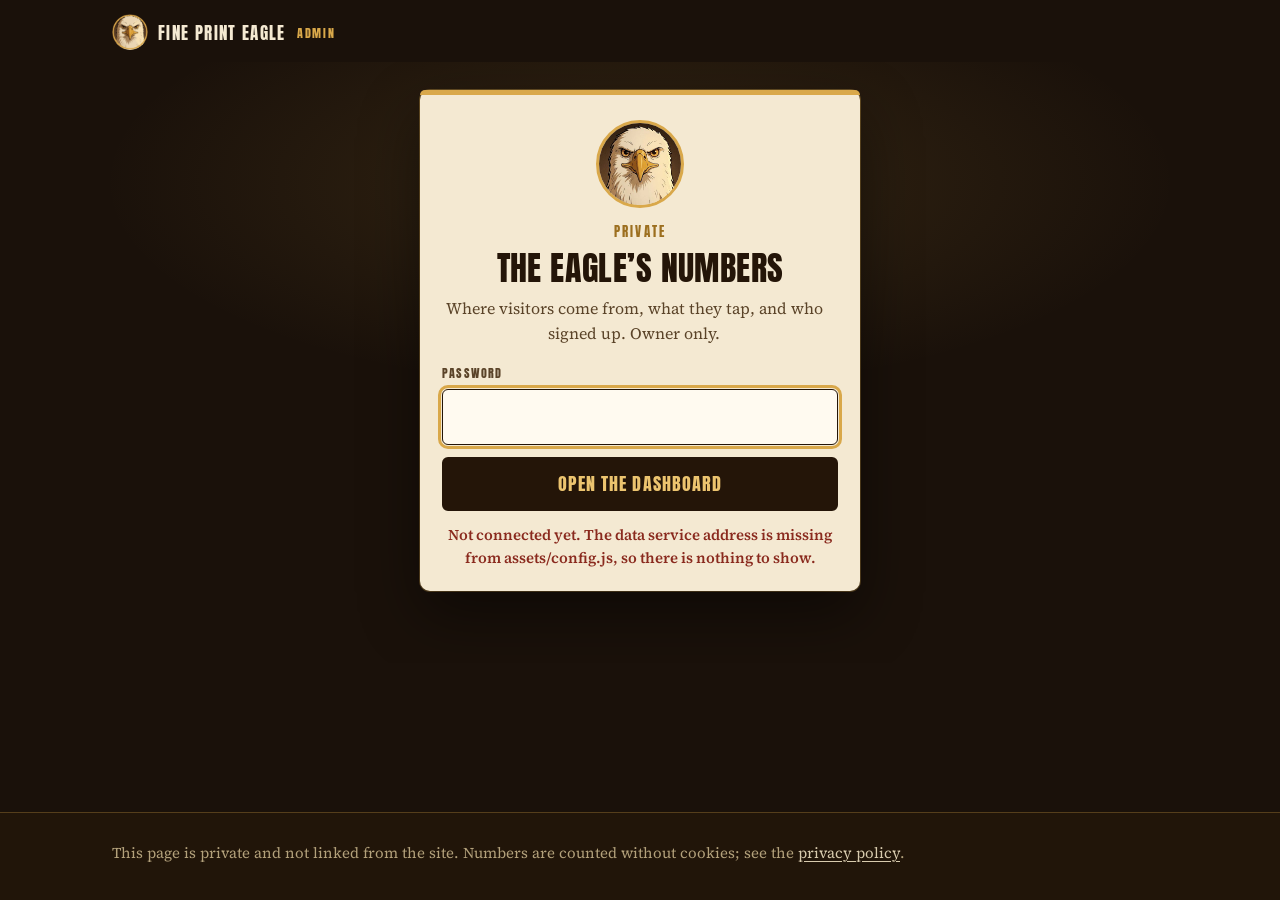
==== admin/index.html @ 568436f4 "Add first-party tracking, platform short links and the private admin dashboard - assets/track.js: co" ====
<!doctype html>
<html lang="en">
<head>
<meta charset="utf-8">
<meta name="viewport" content="width=device-width, initial-scale=1">
<title>Admin — Fine Print Eagle</title>
<meta name="robots" content="noindex, nofollow, noarchive">
<meta name="referrer" content="no-referrer">
<meta name="theme-color" content="#1a110a">
<link rel="icon" type="image/png" sizes="32x32" href="/assets/favicon-32.png">
<link rel="icon" type="image/png" sizes="192x192" href="/assets/favicon-192.png">
<link rel="apple-touch-icon" href="/assets/apple-touch-icon.png">
<link rel="preconnect" href="https://fonts.googleapis.com">
<link rel="preconnect" href="https://fonts.gstatic.com" crossorigin>
<link href="https://fonts.googleapis.com/css2?family=Anton&family=Source+Serif+4:ital,opsz,wght@0,8..60,400;0,8..60,600;1,8..60,400&display=swap" rel="stylesheet">
<link rel="stylesheet" href="/assets/site.css">
<link rel="stylesheet" href="/assets/admin.css">
</head>
<body class="admin">
<a class="skip" href="#main">Skip to the numbers</a>

<header class="top">
  <div class="wrap">
    <a class="wordmark" href="/" aria-label="Fine Print Eagle home">
      <img src="/assets/favicon-192.png" width="36" height="36" alt="">
      <span>Fine Print Eagle <em class="admin-tag">Admin</em></span>
    </a>
    <nav class="topnav" aria-label="Admin">
      <button id="logout" class="linklike" type="button" hidden>Log out</button>
    </nav>
  </div>
</header>

<main id="main">

  <!-- Password screen -->
  <section id="login" class="login" aria-labelledby="login-title">
    <div class="wrap">
      <form id="login-form" class="card login-card" novalidate>
        <img src="/assets/eagle-head-320.jpg" width="88" height="88" alt="" class="login-eagle">
        <p class="eyebrow">Private</p>
        <h1 id="login-title">The Eagle&rsquo;s numbers</h1>
        <p class="what">Where visitors come from, what they tap, and who signed up. Owner only.</p>
        <label class="field" for="password">
          <span>Password</span>
          <input id="password" type="password" name="password" autocomplete="current-password" required autofocus>
        </label>
        <button id="login-btn" class="btn btn-ink" type="submit">Open the dashboard</button>
        <p id="login-msg" class="form-msg" role="alert" aria-live="polite"></p>
      </form>
    </div>
  </section>

  <!-- Dashboard -->
  <section id="dash" class="dash" hidden aria-labelledby="dash-title">
    <div class="wrap">
      <div class="dash-head">
        <div>
          <p class="eyebrow">Fine Print Eagle</p>
          <h1 id="dash-title">The numbers</h1>
          <p id="updated" class="meta">&nbsp;</p>
        </div>
        <div class="range" role="group" aria-label="Time range">
          <button type="button" data-range="today">Today</button>
          <button type="button" data-range="7d" aria-pressed="true">7 days</button>
          <button type="button" data-range="30d">30 days</button>
          <button type="button" data-range="all">All</button>
        </div>
      </div>

      <div id="notice" class="notice" hidden role="status" aria-live="polite"></div>

      <div id="summary-area" aria-live="polite" aria-busy="true">
        <div id="tiles" class="tiles">
          <div class="tile"><span class="tile-label">Visitors</span><span class="tile-num" data-k="visitors">&nbsp;</span><span class="tile-sub">People who opened the site</span></div>
          <div class="tile"><span class="tile-label">Page views</span><span class="tile-num" data-k="pageviews">&nbsp;</span><span class="tile-sub">Pages opened in total</span></div>
          <div class="tile"><span class="tile-label">Signups</span><span class="tile-num" data-k="signups">&nbsp;</span><span class="tile-sub">Asked for the checklist</span></div>
          <div class="tile"><span class="tile-label">Signup rate</span><span class="tile-num" data-k="rate">&nbsp;</span><span class="tile-sub">Signups per 100 visitors</span></div>
        </div>

        <div id="empty" class="empty" hidden>
          <img src="/assets/eagle-head-320.jpg" width="96" height="96" alt="">
          <h2>No visits yet</h2>
          <p>Nothing has been counted in this range. Share a short link, such as <strong>fineprinteagle.com/ig</strong>, and the numbers appear here within a minute.</p>
        </div>

        <div id="charts">
          <section class="panel" aria-labelledby="trend-title">
            <div class="panel-head"><h2 id="trend-title">Visits over time</h2><p class="hint" id="trend-hint"></p></div>
            <div id="trend" class="chart" role="img" aria-label="Visitors per day"></div>
          </section>

          <div class="grid-2">
            <section class="panel" aria-labelledby="sources-title">
              <div class="panel-head"><h2 id="sources-title">Where people come from</h2><p class="hint">By the link they tapped or the site they came from.</p></div>
              <div id="sources"></div>
            </section>
            <section class="panel" aria-labelledby="clicks-title">
              <div class="panel-head"><h2 id="clicks-title">What they click</h2><p class="hint">Buttons and links tapped on the site.</p></div>
              <div id="clicks"></div>
            </section>
            <section class="panel" aria-labelledby="devices-title">
              <div class="panel-head"><h2 id="devices-title">Phones or computers</h2></div>
              <div id="devices"></div>
            </section>
            <section class="panel" aria-labelledby="countries-title">
              <div class="panel-head"><h2 id="countries-title">Top countries</h2></div>
              <div id="countries"></div>
            </section>
            <section class="panel" aria-labelledby="pages-title">
              <div class="panel-head"><h2 id="pages-title">Pages people open</h2></div>
              <div id="pages"></div>
            </section>
          </div>
        </div>
      </div>

      <section class="panel" aria-labelledby="signups-title" id="signups-panel">
        <div class="panel-head panel-head-actions">
          <div>
            <h2 id="signups-title">Who signed up</h2>
            <p class="hint" id="signups-hint">Everyone who asked for the checklist, newest first. &ldquo;Confirmed&rdquo; means they clicked the link in Kit&rsquo;s email.</p>
          </div>
          <div class="actions-row">
            <button id="copy-emails" class="btn btn-ghost small" type="button">Copy all emails</button>
            <button id="download-csv" class="btn btn-ghost small" type="button">Download CSV</button>
          </div>
        </div>
        <p id="kit-note" class="kit-note" hidden></p>
        <div id="signups" class="table-wrap"></div>
      </section>

      <div class="grid-2">
        <section class="panel" aria-labelledby="yt-title">
          <div class="panel-head"><h2 id="yt-title">YouTube</h2><p class="hint" id="yt-hint">Views per video, from YouTube&rsquo;s public feed.</p></div>
          <div id="youtube"></div>
        </section>
        <section class="panel" aria-labelledby="platforms-title">
          <div class="panel-head"><h2 id="platforms-title">Other platforms</h2><p class="hint">Followers and reel views live in each app&rsquo;s own stats. These open them.</p></div>
          <ul class="platform-links">
            <li><a href="https://studio.youtube.com/channel/UCFMhokGvGqSnQUtdXCFwqlg/analytics" rel="noopener" target="_blank">YouTube Studio analytics</a><span>Subscribers, views, watch time</span></li>
            <li><a href="https://www.instagram.com/accounts/insights/" rel="noopener" target="_blank">Instagram insights</a><span>Open on the phone with the account logged in</span></li>
            <li><a href="https://business.facebook.com/latest/insights/overview" rel="noopener" target="_blank">Meta Business Suite insights</a><span>Facebook Page and Instagram together</span></li>
            <li><a href="https://www.tiktok.com/tiktokstudio/analytics" rel="noopener" target="_blank">TikTok Studio analytics</a><span>Followers and video views</span></li>
            <li><a href="https://app.kit.com/subscribers" rel="noopener" target="_blank">Kit subscribers</a><span>The full email list</span></li>
          </ul>
        </section>
      </div>
    </div>
  </section>
</main>

<footer>
  <div class="wrap">
    <p class="legal">This page is private and not linked from the site. Numbers are counted without cookies; see the <a href="/privacy/">privacy policy</a>.</p>
  </div>
</footer>

<div id="tooltip" class="tooltip" hidden></div>
<script src="/assets/config.js"></script>
<script src="/assets/admin.js" defer></script>
</body>
</html>
---- assets/site.css ----
/* Fine Print Eagle — site styles
   Palette from the brand art: dark brown suit, cream feathers, gold eyes. */
:root{
  --bg:#1a110a;
  --bg-2:#211509;
  --bg-3:#2b1b0e;
  --line:rgba(217,168,74,.28);
  --cream:#f4e9d2;
  --cream-2:#d8cbae;
  --muted:#b3a17b;
  --gold:#d9a84a;
  --gold-2:#ecc46f;
  --ink:#241508;
  --ink-2:#5a4328;
  --paper:#f4e9d2;
  --paper-2:#eadcbd;
  --head:"Anton", Impact, "Haettenschweiler", "Arial Narrow Bold", "Avenir Next Condensed", sans-serif;
  --body:"Source Serif 4", Charter, "Iowan Old Style", Georgia, "Times New Roman", serif;
  --max:1120px;
  --gutter:20px;
  --radius:10px;
}
*,*::before,*::after{ box-sizing:border-box; }
html{ -webkit-text-size-adjust:100%; }
@media (prefers-reduced-motion:no-preference){ html{ scroll-behavior:smooth; } }
body{
  margin:0; background:var(--bg); color:var(--cream);
  font-family:var(--body); font-size:17px; line-height:1.55;
  -webkit-font-smoothing:antialiased; overflow-x:hidden;
}
img{ max-width:100%; height:auto; display:block; }
a{ color:var(--gold-2); text-decoration-thickness:1px; text-underline-offset:3px; }
a:hover{ color:var(--cream); }
:focus-visible{ outline:3px solid var(--gold); outline-offset:3px; border-radius:3px; }
::selection{ background:var(--gold); color:var(--ink); }

h1,h2,h3,.display{
  font-family:var(--head); font-weight:400; text-transform:uppercase;
  letter-spacing:.012em; line-height:.98; margin:0; color:var(--cream);
}
p{ margin:0 0 1em; }
.wrap{ width:100%; max-width:var(--max); margin:0 auto; padding-left:var(--gutter); padding-right:var(--gutter); }
.eyebrow{
  font-family:var(--head); text-transform:uppercase; letter-spacing:.16em;
  font-size:13px; color:var(--gold); margin:0 0 10px;
}
.lede{ font-size:19px; line-height:1.5; color:var(--cream-2); max-width:34em; }
.mark{ color:var(--gold); }

.skip{ position:absolute; left:-999px; top:8px; background:var(--gold); color:var(--ink); padding:8px 12px; z-index:50; font-weight:600; }
.skip:focus{ left:8px; }

/* Header */
.top{ position:relative; z-index:2; }
.top .wrap{ display:flex; align-items:center; justify-content:space-between; gap:16px; padding-top:16px; padding-bottom:12px; }
.wordmark{ display:flex; align-items:center; gap:10px; text-decoration:none; color:var(--cream); }
.wordmark img{ width:36px; height:36px; border-radius:50%; }
.wordmark span{ font-family:var(--head); text-transform:uppercase; letter-spacing:.08em; font-size:17px; line-height:1; padding-top:2px; white-space:nowrap; }
.topnav{ display:flex; gap:6px 18px; align-items:center; }
.topnav a{ color:var(--cream-2); text-decoration:none; font-size:15px; white-space:nowrap; }
.topnav a:hover{ color:var(--gold-2); }
.topnav .cta{ color:var(--gold); font-family:var(--head); text-transform:uppercase; letter-spacing:.08em; font-size:14px; }
@media (max-width:599px){ .topnav a:not(.cta){ display:none; } }

/* Buttons */
.btn{
  display:inline-flex; align-items:center; justify-content:center; gap:10px;
  font-family:var(--head); text-transform:uppercase; letter-spacing:.06em; font-size:17px;
  padding:14px 22px; border-radius:6px; text-decoration:none; cursor:pointer; line-height:1;
  border:2px solid transparent; transition:background-color .15s, color .15s, border-color .15s, transform .15s;
}
.btn-gold{ background:var(--gold); color:var(--ink); border-color:var(--gold); }
.btn-gold:hover{ background:var(--gold-2); border-color:var(--gold-2); color:var(--ink); }
.btn-ghost{ background:transparent; color:var(--cream); border-color:var(--line); }
.btn-ghost:hover{ border-color:var(--gold); color:var(--gold-2); }
.btn-ink{ background:var(--ink); color:var(--gold-2); border-color:var(--ink); width:100%; font-size:18px; padding:16px 22px; }
.btn-ink:hover{ background:#3a2612; border-color:#3a2612; color:var(--gold-2); }
.btn svg{ width:18px; height:18px; fill:currentColor; flex:none; }
@media (prefers-reduced-motion:no-preference){ .btn:active{ transform:translateY(1px); } }

/* Hero */
.hero{ position:relative; overflow:hidden; padding:8px 0 56px; }
.hero::before{
  content:""; position:absolute; inset:0; pointer-events:none;
  background:radial-gradient(ellipse 70% 55% at 50% 22%, rgba(217,168,74,.14), transparent 70%);
}
.hero .wrap{ position:relative; display:grid; gap:24px; }
.hero-art{ display:flex; justify-content:center; margin:-6px auto 0; width:min(320px,80vw); }
.hero-art img{ width:100%; aspect-ratio:1/1; }
.hero h1{ font-size:clamp(40px,10.5vw,80px); max-width:11em; }
.hero h1 em{ font-style:normal; color:var(--gold); }
.hero .lede{ margin-top:18px; }
.hero-copy{ text-align:center; }
.hero-copy .lede{ margin-left:auto; margin-right:auto; }
.hero-copy .eyebrow{ margin-bottom:14px; }

/* Signup card */
.card{
  background:var(--paper); color:var(--ink); border-radius:var(--radius);
  padding:26px 22px 22px; box-shadow:0 24px 60px rgba(0,0,0,.45), 0 0 0 1px rgba(217,168,74,.35);
  position:relative; width:100%; max-width:520px; margin:0 auto;
}
.card::before{ content:""; position:absolute; left:0; right:0; top:0; height:5px; background:var(--gold); border-radius:var(--radius) var(--radius) 0 0; }
.card .eyebrow{ color:#9c6f1f; }
.card h2{ color:var(--ink); font-size:34px; line-height:.95; }
.card h2 small{ display:block; font-size:20px; color:#8a5f14; margin-top:6px; letter-spacing:.03em; }
.card p.what{ color:var(--ink-2); margin:12px 0 18px; font-size:16px; }
.field{ display:block; margin:0 0 12px; }
.field span{ display:block; font-family:var(--head); text-transform:uppercase; letter-spacing:.1em; font-size:12px; color:var(--ink-2); margin-bottom:6px; }
.field input{
  width:100%; font:inherit; font-size:17px; padding:14px 14px; border-radius:6px;
  border:1.5px solid #b89b6a; background:#fffaf0; color:var(--ink);
}
.field input::placeholder{ color:#9b875f; }
.field input:focus-visible{ outline:3px solid var(--gold); outline-offset:1px; border-color:var(--ink); }
.fine{ font-size:13px; line-height:1.45; color:var(--ink-2); margin:14px 0 0; font-style:italic; }
.fine a{ color:var(--ink); }
.fine a:hover{ color:#8a5f14; }

/* Sections */
.band{ padding:64px 0; border-top:1px solid var(--line); }
.band-2{ background:var(--bg-2); }
.band-head{ margin-bottom:28px; }
.band h2{ font-size:clamp(32px,6vw,52px); }
.band h2 + .lede{ margin-top:12px; }

/* Traps */
.traps{ list-style:none; margin:0; padding:0; display:grid; gap:14px; counter-reset:trap; }
.trap{
  background:var(--bg-3); border:1px solid rgba(217,168,74,.18); border-radius:var(--radius);
  padding:20px 20px 18px; display:grid; grid-template-columns:auto 1fr; gap:4px 16px; align-items:start;
}
.trap .n{ font-family:var(--head); font-size:40px; line-height:.8; color:var(--gold); grid-row:1 / span 2; padding-top:2px; min-width:1.2em; }
.trap h3{ font-size:22px; line-height:1; padding-top:4px; }
.trap p{ margin:6px 0 0; color:var(--cream-2); font-size:16px; line-height:1.5; }
.trap-cta{ background:var(--gold); border-color:var(--gold); color:var(--ink); display:flex; flex-direction:column; justify-content:center; gap:10px; }
.trap-cta h3{ color:var(--ink); font-size:24px; }
.trap-cta p{ color:#4a3410; margin:0; }
.trap-cta a{ color:var(--ink); font-family:var(--head); text-transform:uppercase; letter-spacing:.06em; text-decoration:none; font-size:17px; border-bottom:2px solid var(--ink); padding-bottom:2px; align-self:flex-start; }
.trap-cta a:hover{ color:#3a2612; border-color:transparent; }

/* Video */
.video-grid{ display:grid; gap:32px; align-items:center; }
.phone{
  width:min(300px,78vw); margin:0 auto; aspect-ratio:9/16; background:#000;
  border-radius:22px; overflow:hidden; border:2px solid var(--line);
  box-shadow:0 30px 70px rgba(0,0,0,.55), 0 0 0 1px rgba(0,0,0,.6);
}
.phone iframe{ width:100%; height:100%; border:0; display:block; }
.video-copy .lede{ margin-top:14px; }
.actions{ display:flex; flex-wrap:wrap; gap:12px; margin-top:22px; }

/* Follow */
.follow{ display:flex; flex-wrap:wrap; gap:10px; margin-top:18px; }
.follow a{
  display:inline-flex; align-items:center; gap:9px; text-decoration:none; color:var(--cream);
  border:1px solid var(--line); border-radius:999px; padding:10px 16px 10px 12px; font-size:15px;
}
.follow a:hover{ border-color:var(--gold); color:var(--gold-2); }
.follow svg{ width:20px; height:20px; fill:currentColor; }

/* About */
.about{ display:grid; gap:22px; }
.about img{ width:120px; height:120px; border-radius:50%; border:3px solid var(--gold); }
.about p{ color:var(--cream-2); }
.about .contact{ font-family:var(--head); text-transform:uppercase; letter-spacing:.06em; font-size:16px; }

/* Footer */
footer{ border-top:1px solid var(--line); padding:40px 0 48px; background:var(--bg-2); }
footer .mantra{ font-size:clamp(28px,6vw,40px); color:var(--gold); }
footer .legal{ color:var(--muted); font-size:15px; margin:14px 0 18px; }
footer nav{ display:flex; flex-wrap:wrap; gap:8px 22px; font-size:15px; }
footer nav a{ color:var(--cream-2); text-decoration:none; }
footer nav a:hover{ color:var(--gold-2); text-decoration:underline; }
footer .copy{ color:var(--muted); font-size:14px; margin:18px 0 0; }

/* Text pages (privacy, 404) */
.page{ padding:40px 0 64px; }
.page .wrap{ max-width:760px; }
.page h1{ font-size:clamp(38px,8vw,64px); margin-bottom:8px; }
.page .meta{ color:var(--muted); font-size:15px; margin-bottom:28px; }
.page h2{ font-size:26px; margin:34px 0 10px; color:var(--gold-2); }
.page p, .page li{ color:var(--cream-2); }
.page ul{ padding-left:1.2em; }
.page li{ margin-bottom:6px; }
.notfound{ text-align:center; padding:48px 0 80px; }
.notfound img{ width:160px; height:160px; border-radius:50%; border:3px solid var(--gold); margin:0 auto 24px; }
.notfound .code{ font-family:var(--head); font-size:clamp(90px,24vw,160px); line-height:.85; color:var(--gold); }
.notfound h1{ font-size:clamp(28px,6vw,44px); margin:10px 0 14px; }
.notfound p{ color:var(--cream-2); max-width:30em; margin:0 auto 26px; }

/* Motion */
@media (prefers-reduced-motion:no-preference){
  .rise{ animation:rise .7s ease-out both; }
  .rise.d1{ animation-delay:.08s; } .rise.d2{ animation-delay:.16s; } .rise.d3{ animation-delay:.24s; }
  @keyframes rise{ from{ opacity:0; transform:translateY(12px);} to{ opacity:1; transform:none; } }
}

/* Larger screens */
@media (min-width:700px){
  :root{ --gutter:32px; }
  .traps{ grid-template-columns:1fr 1fr; }
  .about{ grid-template-columns:auto 1fr; align-items:center; }
}
@media (min-width:960px){
  .hero{ padding:16px 0 80px; }
  .hero::before{ background:radial-gradient(ellipse 36% 60% at 76% 48%, rgba(217,168,74,.16), transparent 70%); }
  .hero .wrap{ grid-template-columns:1.05fr .95fr; grid-template-areas:"copy art" "copy card"; column-gap:48px; row-gap:0; align-items:start; }
  .hero-copy{ grid-area:copy; text-align:left; padding-top:40px; position:sticky; top:24px; }
  .hero-copy .lede{ margin-left:0; }
  .hero-art{ grid-area:art; width:min(600px,118%); margin:-56px auto -150px; position:relative; z-index:0; }
  .card{ grid-area:card; margin:0 auto; z-index:1; }
  .traps{ grid-template-columns:repeat(4,1fr); gap:16px; }
  .trap{ grid-template-columns:1fr; padding:22px 22px 22px; }
  .trap .n{ grid-row:auto; font-size:44px; margin-bottom:12px; }
  .video-grid{ grid-template-columns:1fr auto; gap:56px; }
  .phone{ width:320px; margin:0; }
  .band{ padding:88px 0; }
}
---- assets/admin.css ----
/* Fine Print Eagle — admin dashboard. Builds on site.css tokens. */
.admin [hidden]{ display:none !important; }
body.admin{ min-height:100vh; display:flex; flex-direction:column; }
.admin main{ flex:1; }
.admin .top .wrap{ padding-top:14px; padding-bottom:12px; }
.admin-tag{ font-style:normal; color:var(--gold); margin-left:6px; letter-spacing:.14em; font-size:12px; vertical-align:2px; }
.linklike{ background:none; border:0; padding:6px 0; font:inherit; color:var(--cream-2); cursor:pointer; font-size:15px; text-decoration:underline; text-underline-offset:3px; text-decoration-color:var(--line); }
.linklike:hover{ color:var(--gold-2); text-decoration-color:currentColor; }
.admin main{ min-height:60vh; }
.admin footer{ padding:28px 0 36px; }
.admin footer .legal{ margin:0; }
.admin footer .legal a{ color:var(--cream-2); }

/* Login */
.login{ padding:28px 0 72px; position:relative; overflow:hidden; }
.login::before{ content:""; position:absolute; inset:0; pointer-events:none; background:radial-gradient(ellipse 60% 50% at 50% 20%, rgba(217,168,74,.14), transparent 70%); }
.login .wrap{ position:relative; }
.login-card{ max-width:440px; text-align:center; padding-top:30px; }
.login-eagle{ width:88px; height:88px; border-radius:50%; border:3px solid var(--gold); margin:0 auto 14px; }
.login-card h1{ color:var(--ink); font-size:34px; line-height:.95; }
.login-card .what{ margin:12px auto 20px; max-width:24em; }
.login-card .field{ text-align:left; }
.form-msg{ min-height:1.4em; margin:12px 0 0; font-size:15px; color:#8a2a1e; font-weight:600; }
.form-msg.ok{ color:#2f6b3a; }
.form-msg:empty{ display:none; }
.card.is-busy .btn{ opacity:.7; pointer-events:none; }

/* Dashboard frame */
.dash{ padding:16px 0 56px; }
.dash-head{ display:flex; flex-wrap:wrap; justify-content:space-between; align-items:flex-end; gap:16px 24px; margin-bottom:20px; }
.dash-head h1{ font-size:clamp(38px,8vw,60px); }
.dash-head .meta{ color:var(--muted); font-size:15px; margin:8px 0 0; }
.range{ display:inline-flex; background:var(--bg-3); border:1px solid var(--line); border-radius:999px; padding:4px; gap:2px; }
.range button{
  font:inherit; font-family:var(--head); text-transform:uppercase; letter-spacing:.08em; font-size:14px;
  color:var(--cream-2); background:transparent; border:0; border-radius:999px; padding:9px 16px; cursor:pointer; line-height:1;
  transition:background-color .15s, color .15s;
}
.range button:hover{ color:var(--gold-2); }
.range button[aria-pressed="true"]{ background:var(--gold); color:var(--ink); }
@media (max-width:479px){ .range{ width:100%; justify-content:space-between; } .range button{ flex:1; padding:10px 6px; font-size:13px; } }

.notice{ border:1px solid var(--line); background:var(--bg-3); border-radius:var(--radius); padding:14px 16px; margin-bottom:18px; color:var(--cream-2); display:flex; flex-wrap:wrap; gap:8px 16px; align-items:center; justify-content:space-between; }
.notice.error{ border-color:rgba(214,96,74,.5); background:rgba(214,96,74,.08); color:var(--cream); }
.notice .btn.small{ margin:0; }

/* Tiles */
.tiles{ display:grid; grid-template-columns:1fr 1fr; gap:12px; margin-bottom:18px; }
.tile{ background:var(--bg-3); border:1px solid rgba(217,168,74,.18); border-radius:var(--radius); padding:16px 16px 14px; display:grid; gap:2px; }
.tile-label{ font-family:var(--head); text-transform:uppercase; letter-spacing:.14em; font-size:12px; color:var(--gold); }
.tile-num{ font-family:var(--head); font-size:clamp(34px,8vw,48px); line-height:1; color:var(--cream); min-height:1em; }
.tile-sub{ color:var(--muted); font-size:13px; }
.loading .tile-num::after, .loading .skel{ content:""; display:block; height:.8em; width:2.4em; border-radius:4px; background:linear-gradient(90deg, rgba(217,168,74,.12), rgba(217,168,74,.28), rgba(217,168,74,.12)); background-size:200% 100%; animation:shimmer 1.2s linear infinite; }
@keyframes shimmer{ to{ background-position:-200% 0; } }
.skel{ margin:8px 0; width:100% !important; height:14px !important; }

/* Panels */
.panel{ background:var(--bg-2); border:1px solid rgba(217,168,74,.18); border-radius:var(--radius); padding:18px 18px 16px; margin-bottom:14px; }
.panel-head{ margin-bottom:12px; }
.panel-head h2{ font-size:22px; line-height:1; color:var(--cream); }
.panel-head .hint{ color:var(--muted); font-size:14px; margin:6px 0 0; }
.panel-head-actions{ display:flex; flex-wrap:wrap; justify-content:space-between; align-items:flex-start; gap:10px 16px; }
.actions-row{ display:flex; flex-wrap:wrap; gap:8px; }
.btn.small{ font-size:14px; padding:10px 14px; }
.grid-2{ display:grid; gap:14px; }
.muted{ color:var(--muted); }
.none{ color:var(--muted); font-style:italic; font-size:15px; margin:4px 0 2px; }

/* Ranked rows with a proportional bar behind the number */
.rows{ display:grid; gap:6px; margin:0; padding:0; list-style:none; }
.row{ display:grid; grid-template-columns:1fr auto; gap:4px 12px; align-items:center; padding:7px 10px; border-radius:6px; position:relative; overflow:hidden; background:rgba(255,255,255,.015); }
.row::before{ content:""; position:absolute; left:0; top:0; bottom:0; width:var(--w,0%); background:rgba(217,168,74,.16); border-right:2px solid rgba(217,168,74,.45); border-radius:4px; transition:width .4s ease; }
.row > *{ position:relative; }
.row .name{ color:var(--cream); font-size:16px; }
.row .name small{ display:block; color:var(--muted); font-size:13px; }
.row .num{ font-family:var(--head); font-size:20px; color:var(--cream); text-align:right; line-height:1; }
.row .num small{ display:block; font-family:var(--body); font-size:12px; color:var(--muted); margin-top:3px; letter-spacing:0; }

/* Bar chart */
.chart{ position:relative; width:100%; min-height:200px; }
.chart svg{ width:100%; height:220px; display:block; overflow:visible; }
.chart .grid line{ stroke:rgba(244,233,210,.1); stroke-width:1; }
.chart .axis text{ fill:var(--muted); font-family:var(--body); font-size:12px; }
.chart .bar{ fill:var(--gold); opacity:.85; transition:opacity .15s; }
.chart .bar:hover, .chart .bar.is-hot{ opacity:1; fill:var(--gold-2); }
.chart .bar-hit{ fill:transparent; cursor:default; }
.chart .peak{ fill:var(--cream); font-family:var(--head); font-size:13px; letter-spacing:.04em; }
.tooltip{ position:fixed; z-index:20; pointer-events:none; background:var(--paper); color:var(--ink); border-radius:6px; padding:8px 10px; font-size:13px; line-height:1.35; box-shadow:0 10px 30px rgba(0,0,0,.45); transform:translate(-50%, calc(-100% - 10px)); white-space:nowrap; }
.tooltip strong{ font-family:var(--head); font-weight:400; font-size:15px; letter-spacing:.03em; display:block; }

/* Empty state */
.empty{ text-align:center; padding:36px 20px 40px; background:var(--bg-3); border:1px dashed var(--line); border-radius:var(--radius); margin-bottom:14px; }
.empty img{ width:96px; height:96px; border-radius:50%; border:3px solid var(--gold); margin:0 auto 14px; }
.empty h2{ font-size:28px; margin-bottom:8px; }
.empty p{ color:var(--cream-2); max-width:30em; margin:0 auto; }

/* Signups table */
.kit-note{ color:var(--muted); font-size:14px; margin:0 0 12px; padding:10px 12px; border-left:3px solid var(--line); background:rgba(217,168,74,.05); border-radius:0 6px 6px 0; }
.table-wrap{ overflow:auto; }
table.data{ width:100%; border-collapse:collapse; font-size:15px; }
table.data th{ text-align:left; font-family:var(--head); font-weight:400; text-transform:uppercase; letter-spacing:.12em; font-size:12px; color:var(--gold); padding:6px 10px 10px; border-bottom:1px solid var(--line); white-space:nowrap; }
table.data td{ padding:11px 10px; border-bottom:1px solid rgba(217,168,74,.1); vertical-align:top; color:var(--cream-2); }
table.data td.email{ color:var(--cream); word-break:break-all; font-weight:600; }
table.data td.num{ text-align:right; font-variant-numeric:tabular-nums; }
.pill{ display:inline-block; font-family:var(--head); text-transform:uppercase; letter-spacing:.08em; font-size:12px; padding:5px 9px 4px; border-radius:999px; line-height:1; white-space:nowrap; border:1px solid transparent; }
.pill.yes{ background:rgba(96,178,112,.15); color:#9fdcaa; border-color:rgba(96,178,112,.4); }
.pill.no{ background:rgba(217,168,74,.12); color:var(--gold-2); border-color:rgba(217,168,74,.4); }
.pill.off{ background:rgba(214,96,74,.12); color:#f0a08e; border-color:rgba(214,96,74,.4); }
.pill.unknown{ background:rgba(244,233,210,.06); color:var(--muted); border-color:rgba(244,233,210,.15); }
@media (max-width:639px){
  table.data thead{ position:absolute; left:-9999px; }
  table.data tr{ display:grid; grid-template-columns:1fr auto; gap:2px 12px; padding:12px 4px; border-bottom:1px solid rgba(217,168,74,.14); }
  table.data td{ display:block; padding:0; border:0; }
  table.data td.email{ grid-column:1 / -1; font-size:16px; }
  table.data td.date{ font-size:14px; color:var(--muted); }
  table.data td.source{ font-size:14px; color:var(--muted); }
  table.data td.source::before{ content:"from "; }
  table.data td.confirmed{ grid-column:2; grid-row:2 / span 2; align-self:center; }
}

/* YouTube list */
.videos{ list-style:none; margin:0; padding:0; display:grid; gap:10px; }
.video{ display:grid; grid-template-columns:72px 1fr auto; gap:12px; align-items:center; text-decoration:none; color:var(--cream); padding:6px; border-radius:8px; }
.video:hover{ background:rgba(217,168,74,.07); color:var(--cream); }
.video img{ width:72px; height:40px; object-fit:cover; border-radius:4px; background:#000; }
.video .t{ font-size:15px; line-height:1.3; }
.video .t small{ display:block; color:var(--muted); font-size:13px; }
.video .v{ font-family:var(--head); font-size:20px; line-height:1; text-align:right; }
.video .v small{ display:block; font-family:var(--body); font-size:12px; color:var(--muted); margin-top:2px; }

/* Platform links */
.platform-links{ list-style:none; margin:0; padding:0; display:grid; gap:4px; }
.platform-links li{ display:grid; gap:1px; padding:9px 10px; border-radius:6px; }
.platform-links li:hover{ background:rgba(217,168,74,.07); }
.platform-links a{ font-family:var(--head); text-transform:uppercase; letter-spacing:.06em; font-size:16px; text-decoration:none; }
.platform-links a::after{ content:" \2197"; color:var(--muted); }
.platform-links span{ color:var(--muted); font-size:13px; }

@media (min-width:700px){
  .tiles{ grid-template-columns:repeat(4,1fr); }
  .grid-2{ grid-template-columns:1fr 1fr; }
  .panel{ padding:22px 22px 20px; }
  .dash{ padding:28px 0 72px; }
}
@media (prefers-reduced-motion:reduce){ .row::before{ transition:none; } .loading .tile-num::after, .loading .skel{ animation:none; } }
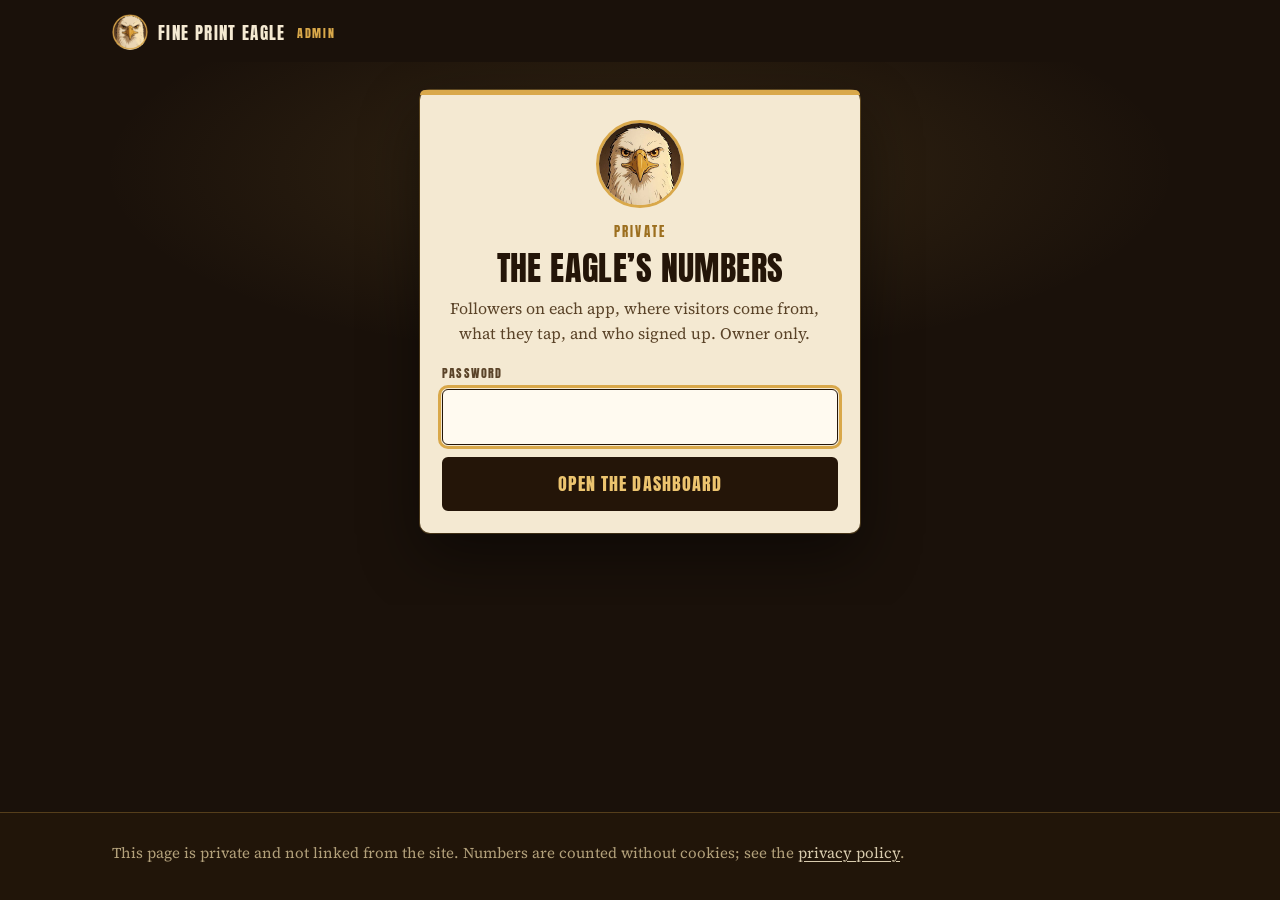
==== commit 8d0b4e3a: "Add Watch the episode link to trap 01; fix video length copy; bust CSS cache Co-Authored-By: Claude " ====
--- a/admin/index.html
+++ b/admin/index.html
@@ -40,7 +40,7 @@
         <img src="/assets/eagle-head-320.jpg" width="88" height="88" alt="" class="login-eagle">
         <p class="eyebrow">Private</p>
         <h1 id="login-title">The Eagle&rsquo;s numbers</h1>
-        <p class="what">Where visitors come from, what they tap, and who signed up. Owner only.</p>
+        <p class="what">Followers on each app, where visitors come from, what they tap, and who signed up. Owner only.</p>
         <label class="field" for="password">
           <span>Password</span>
           <input id="password" type="password" name="password" autocomplete="current-password" required autofocus>
@@ -58,17 +58,41 @@
         <div>
           <p class="eyebrow">Fine Print Eagle</p>
           <h1 id="dash-title">The numbers</h1>
-          <p id="updated" class="meta">&nbsp;</p>
-        </div>
-        <div class="range" role="group" aria-label="Time range">
-          <button type="button" data-range="today">Today</button>
-          <button type="button" data-range="7d" aria-pressed="true">7 days</button>
-          <button type="button" data-range="30d">30 days</button>
-          <button type="button" data-range="all">All</button>
         </div>
       </div>
 
       <div id="notice" class="notice" hidden role="status" aria-live="polite"></div>
+
+      <!-- Your channels: followers and views on each app, from the daily snapshot -->
+      <section id="channels-section" class="dash-section" aria-labelledby="channels-title">
+        <div class="section-head">
+          <div>
+            <h2 id="channels-title">Your channels</h2>
+            <p class="meta" id="channels-hint">Followers and views on each app, checked every morning.</p>
+          </div>
+          <button id="refresh-platforms" class="btn btn-ghost small" type="button">Refresh now</button>
+        </div>
+        <div id="channels" class="channels" aria-live="polite" aria-busy="true"></div>
+        <section class="panel" aria-labelledby="posts-title" id="posts-panel">
+          <div class="panel-head"><h2 id="posts-title">Top posts</h2><p class="hint" id="posts-hint">Most-viewed posts across the connected apps, from the latest check.</p></div>
+          <div id="posts" class="table-wrap"></div>
+        </section>
+      </section>
+
+      <!-- Your website: visits counted on fineprinteagle.com -->
+      <section class="dash-section" aria-labelledby="site-title">
+        <div class="section-head">
+          <div>
+            <h2 id="site-title">Your website</h2>
+            <p id="updated" class="meta">&nbsp;</p>
+          </div>
+          <div class="range" role="group" aria-label="Time range">
+            <button type="button" data-range="today">Today</button>
+            <button type="button" data-range="7d" aria-pressed="true">7 days</button>
+            <button type="button" data-range="30d">30 days</button>
+            <button type="button" data-range="all">All</button>
+          </div>
+        </div>
 
       <div id="summary-area" aria-live="polite" aria-busy="true">
         <div id="tiles" class="tiles">
@@ -115,6 +139,8 @@
         </div>
       </div>
 
+      </section>
+
       <section class="panel" aria-labelledby="signups-title" id="signups-panel">
         <div class="panel-head panel-head-actions">
           <div>
@@ -124,28 +150,13 @@
           <div class="actions-row">
             <button id="copy-emails" class="btn btn-ghost small" type="button">Copy all emails</button>
             <button id="download-csv" class="btn btn-ghost small" type="button">Download CSV</button>
+            <a class="open-app" href="https://app.kit.com/subscribers" rel="noopener" target="_blank">Open Kit</a>
           </div>
         </div>
         <p id="kit-note" class="kit-note" hidden></p>
         <div id="signups" class="table-wrap"></div>
       </section>
 
-      <div class="grid-2">
-        <section class="panel" aria-labelledby="yt-title">
-          <div class="panel-head"><h2 id="yt-title">YouTube</h2><p class="hint" id="yt-hint">Views per video, from YouTube&rsquo;s public feed.</p></div>
-          <div id="youtube"></div>
-        </section>
-        <section class="panel" aria-labelledby="platforms-title">
-          <div class="panel-head"><h2 id="platforms-title">Other platforms</h2><p class="hint">Followers and reel views live in each app&rsquo;s own stats. These open them.</p></div>
-          <ul class="platform-links">
-            <li><a href="https://studio.youtube.com/channel/UCFMhokGvGqSnQUtdXCFwqlg/analytics" rel="noopener" target="_blank">YouTube Studio analytics</a><span>Subscribers, views, watch time</span></li>
-            <li><a href="https://www.instagram.com/accounts/insights/" rel="noopener" target="_blank">Instagram insights</a><span>Open on the phone with the account logged in</span></li>
-            <li><a href="https://business.facebook.com/latest/insights/overview" rel="noopener" target="_blank">Meta Business Suite insights</a><span>Facebook Page and Instagram together</span></li>
-            <li><a href="https://www.tiktok.com/tiktokstudio/analytics" rel="noopener" target="_blank">TikTok Studio analytics</a><span>Followers and video views</span></li>
-            <li><a href="https://app.kit.com/subscribers" rel="noopener" target="_blank">Kit subscribers</a><span>The full email list</span></li>
-          </ul>
-        </section>
-      </div>
     </div>
   </section>
 </main>
--- a/assets/site.css
+++ b/assets/site.css
@@ -133,6 +133,9 @@
 .trap .n{ font-family:var(--head); font-size:40px; line-height:.8; color:var(--gold); grid-row:1 / span 2; padding-top:2px; min-width:1.2em; }
 .trap h3{ font-size:22px; line-height:1; padding-top:4px; }
 .trap p{ margin:6px 0 0; color:var(--cream-2); font-size:16px; line-height:1.5; }
+.trap-watch{ grid-column:2; justify-self:start; display:inline-flex; align-items:center; gap:8px; margin-top:12px; padding:7px 14px 7px 10px; border:1px solid var(--gold); border-radius:999px; color:var(--gold-2); font-family:var(--head); text-transform:uppercase; letter-spacing:.06em; font-size:14px; line-height:1; text-decoration:none; }
+.trap-watch svg{ width:16px; height:16px; fill:currentColor; flex:none; }
+.trap-watch:hover{ background:var(--gold); color:var(--ink); }
 .trap-cta{ background:var(--gold); border-color:var(--gold); color:var(--ink); display:flex; flex-direction:column; justify-content:center; gap:10px; }
 .trap-cta h3{ color:var(--ink); font-size:24px; }
 .trap-cta p{ color:#4a3410; margin:0; }
@@ -213,7 +216,10 @@
   .traps{ grid-template-columns:repeat(4,1fr); gap:16px; }
   .trap{ grid-template-columns:1fr; padding:22px 22px 22px; }
   .trap .n{ grid-row:auto; font-size:44px; margin-bottom:12px; }
+  .trap-watch{ grid-column:auto; }
   .video-grid{ grid-template-columns:1fr auto; gap:56px; }
   .phone{ width:320px; margin:0; }
   .band{ padding:88px 0; }
 }
+
+.sr-only{ position:absolute; width:1px; height:1px; padding:0; margin:-1px; overflow:hidden; clip:rect(0,0,0,0); white-space:nowrap; border:0; }
--- a/assets/admin.css
+++ b/assets/admin.css
@@ -118,28 +118,71 @@
   table.data td.confirmed{ grid-column:2; grid-row:2 / span 2; align-self:center; }
 }
 
-/* YouTube list */
-.videos{ list-style:none; margin:0; padding:0; display:grid; gap:10px; }
-.video{ display:grid; grid-template-columns:72px 1fr auto; gap:12px; align-items:center; text-decoration:none; color:var(--cream); padding:6px; border-radius:8px; }
-.video:hover{ background:rgba(217,168,74,.07); color:var(--cream); }
-.video img{ width:72px; height:40px; object-fit:cover; border-radius:4px; background:#000; }
-.video .t{ font-size:15px; line-height:1.3; }
-.video .t small{ display:block; color:var(--muted); font-size:13px; }
-.video .v{ font-family:var(--head); font-size:20px; line-height:1; text-align:right; }
-.video .v small{ display:block; font-family:var(--body); font-size:12px; color:var(--muted); margin-top:2px; }
+/* Sections: "Your channels" and "Your website" */
+.dash-section{ margin-bottom:28px; }
+.section-head{ display:flex; flex-wrap:wrap; justify-content:space-between; align-items:flex-end; gap:12px 20px; margin-bottom:14px; }
+.section-head h2{ font-size:clamp(28px,6vw,36px); color:var(--cream); }
+.section-head .meta{ color:var(--muted); font-size:15px; margin:6px 0 0; }
+.section-head .btn.small{ margin:0; }
+.section-head .btn[disabled]{ opacity:.6; cursor:default; }
+.open-app{ font-family:var(--head); text-transform:uppercase; letter-spacing:.08em; font-size:12px; color:var(--muted); text-decoration:none; white-space:nowrap; align-self:center; }
+.open-app::after{ content:" \2197"; }
+.open-app:hover{ color:var(--gold-2); }
 
-/* Platform links */
-.platform-links{ list-style:none; margin:0; padding:0; display:grid; gap:4px; }
-.platform-links li{ display:grid; gap:1px; padding:9px 10px; border-radius:6px; }
-.platform-links li:hover{ background:rgba(217,168,74,.07); }
-.platform-links a{ font-family:var(--head); text-transform:uppercase; letter-spacing:.06em; font-size:16px; text-decoration:none; }
-.platform-links a::after{ content:" \2197"; color:var(--muted); }
-.platform-links span{ color:var(--muted); font-size:13px; }
+/* Channel cards */
+.channels{ display:grid; grid-template-columns:1fr 1fr; gap:12px; margin-bottom:14px; }
+.channel{ background:var(--bg-3); border:1px solid rgba(217,168,74,.18); border-radius:var(--radius); padding:14px 14px 12px; display:flex; flex-direction:column; min-width:0; }
+.channel-head{ margin-bottom:8px; }
+.channel-app{ margin-top:auto; padding-top:12px; align-self:flex-start; }
+.channel-name{ font-family:var(--head); text-transform:uppercase; letter-spacing:.14em; font-size:12px; color:var(--gold); line-height:1.2; }
+.channel-num{ font-family:var(--head); font-size:clamp(34px,8vw,48px); line-height:1; color:var(--cream); margin:0; font-variant-numeric:tabular-nums; }
+.channel-unit{ color:var(--muted); font-size:13px; margin:2px 0 0; }
+.change{ font-size:13px; color:var(--muted); margin:8px 0 0; line-height:1.3; }
+.change b{ font-family:var(--head); font-weight:400; font-size:15px; letter-spacing:.02em; color:var(--cream); }
+.change.up b{ color:#9fdcaa; }
+.change.down b{ color:#f0a08e; }
+.spark{ display:block; width:100%; height:38px; margin:10px 0 2px; overflow:visible; }
+.spark .line{ fill:none; stroke:var(--gold); stroke-width:2; stroke-linejoin:round; stroke-linecap:round; }
+.spark .area{ fill:rgba(217,168,74,.12); stroke:none; }
+.spark .end{ fill:var(--gold-2); stroke:var(--bg-3); stroke-width:2; }
+.spark .hit{ fill:transparent; }
+.spark .hot{ fill:var(--cream); stroke:var(--bg-3); stroke-width:2; }
+.channel-stats{ display:grid; grid-template-columns:1fr 1fr; gap:8px; margin:10px 0 0; padding-top:10px; border-top:1px solid rgba(217,168,74,.14); }
+.channel-stats div{ min-width:0; }
+.channel-stats dt{ font-family:var(--head); text-transform:uppercase; letter-spacing:.12em; font-size:11px; color:var(--muted); }
+.channel-stats dd{ margin:2px 0 0; font-family:var(--head); font-size:18px; line-height:1; color:var(--cream); font-variant-numeric:tabular-nums; }
+.channel-stats dd small{ display:block; font-family:var(--body); font-size:12px; color:var(--muted); margin-top:3px; letter-spacing:0; }
+.channel-note{ margin:10px 0 0; font-size:12px; color:var(--muted); line-height:1.35; }
+.channel-note .pill{ margin-right:4px; vertical-align:1px; }
+.channel.is-off{ background:transparent; border-style:dashed; border-color:var(--line); }
+.channel.is-off .off-title{ font-family:var(--head); text-transform:uppercase; letter-spacing:.04em; font-size:22px; line-height:1; color:var(--cream-2); margin:6px 0 6px; }
+.channel.is-off .off-sub{ color:var(--muted); font-size:14px; line-height:1.4; margin:0; overflow-wrap:anywhere; display:-webkit-box; -webkit-line-clamp:4; -webkit-box-orient:vertical; overflow:hidden; }
+.channel.loading-card .skel{ margin:6px 0; }
+
+/* Top posts table (own phone layout, overriding the signups one) */
+.post-link{ color:var(--cream); text-decoration:none; font-weight:600; }
+.post-link:hover{ color:var(--gold-2); text-decoration:underline; }
+.post-meta{ display:none; }
+table.posts td.platform{ white-space:nowrap; }
+table.posts td.date{ white-space:nowrap; }
+table.posts th.num{ text-align:right; }
+@media (max-width:639px){
+  table.data.posts tr{ display:flex; flex-wrap:wrap; gap:4px 16px; padding:12px 4px; }
+  table.data.posts td{ display:block; padding:0; border:0; }
+  table.data.posts td.post{ flex:1 1 100%; min-width:0; font-size:16px; overflow-wrap:anywhere; }
+  table.data.posts td.platform, table.data.posts td.date{ display:none; }
+  table.data.posts .post-meta{ display:block; color:var(--muted); font-size:13px; margin-top:2px; font-weight:400; }
+  table.data.posts td.num{ text-align:left; font-size:14px; color:var(--cream); }
+  table.data.posts td.num::after{ content:" " attr(data-unit); color:var(--muted); }
+}
 
 @media (min-width:700px){
   .tiles{ grid-template-columns:repeat(4,1fr); }
+  .channel{ padding:16px 16px 14px; }
   .grid-2{ grid-template-columns:1fr 1fr; }
   .panel{ padding:22px 22px 20px; }
   .dash{ padding:28px 0 72px; }
 }
+@media (min-width:1000px){ .channels{ grid-template-columns:repeat(4,1fr); } }
+@media (max-width:359px){ .channels{ grid-template-columns:1fr; } }
 @media (prefers-reduced-motion:reduce){ .row::before{ transition:none; } .loading .tile-num::after, .loading .skel{ animation:none; } }
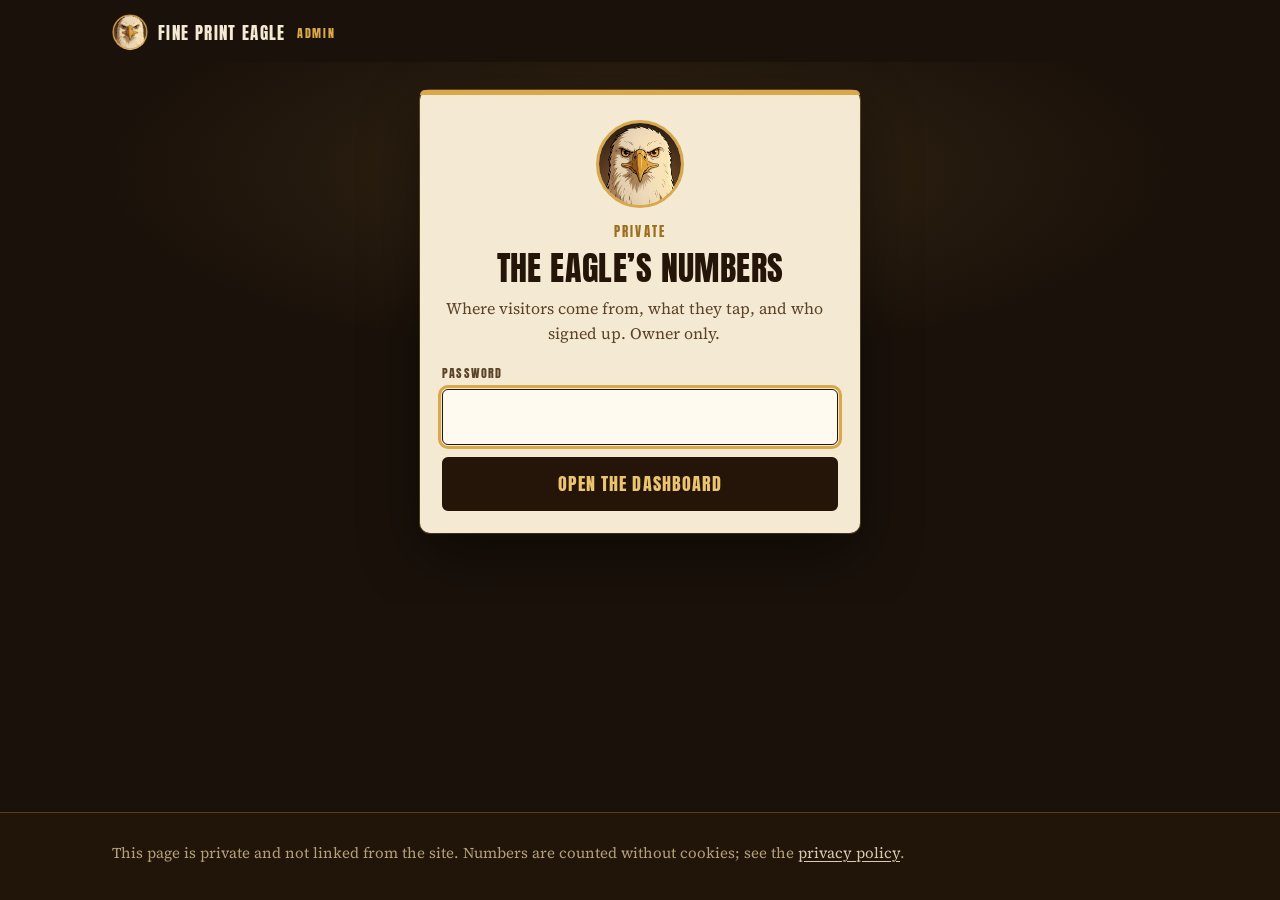
==== commit a7ce630a: "Revert admin files accidentally included in 8d0b4e3 (another session's work in progress) Co-Authored" ====
--- a/admin/index.html
+++ b/admin/index.html
@@ -40,7 +40,7 @@
         <img src="/assets/eagle-head-320.jpg" width="88" height="88" alt="" class="login-eagle">
         <p class="eyebrow">Private</p>
         <h1 id="login-title">The Eagle&rsquo;s numbers</h1>
-        <p class="what">Followers on each app, where visitors come from, what they tap, and who signed up. Owner only.</p>
+        <p class="what">Where visitors come from, what they tap, and who signed up. Owner only.</p>
         <label class="field" for="password">
           <span>Password</span>
           <input id="password" type="password" name="password" autocomplete="current-password" required autofocus>
@@ -58,41 +58,17 @@
         <div>
           <p class="eyebrow">Fine Print Eagle</p>
           <h1 id="dash-title">The numbers</h1>
+          <p id="updated" class="meta">&nbsp;</p>
+        </div>
+        <div class="range" role="group" aria-label="Time range">
+          <button type="button" data-range="today">Today</button>
+          <button type="button" data-range="7d" aria-pressed="true">7 days</button>
+          <button type="button" data-range="30d">30 days</button>
+          <button type="button" data-range="all">All</button>
         </div>
       </div>
 
       <div id="notice" class="notice" hidden role="status" aria-live="polite"></div>
-
-      <!-- Your channels: followers and views on each app, from the daily snapshot -->
-      <section id="channels-section" class="dash-section" aria-labelledby="channels-title">
-        <div class="section-head">
-          <div>
-            <h2 id="channels-title">Your channels</h2>
-            <p class="meta" id="channels-hint">Followers and views on each app, checked every morning.</p>
-          </div>
-          <button id="refresh-platforms" class="btn btn-ghost small" type="button">Refresh now</button>
-        </div>
-        <div id="channels" class="channels" aria-live="polite" aria-busy="true"></div>
-        <section class="panel" aria-labelledby="posts-title" id="posts-panel">
-          <div class="panel-head"><h2 id="posts-title">Top posts</h2><p class="hint" id="posts-hint">Most-viewed posts across the connected apps, from the latest check.</p></div>
-          <div id="posts" class="table-wrap"></div>
-        </section>
-      </section>
-
-      <!-- Your website: visits counted on fineprinteagle.com -->
-      <section class="dash-section" aria-labelledby="site-title">
-        <div class="section-head">
-          <div>
-            <h2 id="site-title">Your website</h2>
-            <p id="updated" class="meta">&nbsp;</p>
-          </div>
-          <div class="range" role="group" aria-label="Time range">
-            <button type="button" data-range="today">Today</button>
-            <button type="button" data-range="7d" aria-pressed="true">7 days</button>
-            <button type="button" data-range="30d">30 days</button>
-            <button type="button" data-range="all">All</button>
-          </div>
-        </div>
 
       <div id="summary-area" aria-live="polite" aria-busy="true">
         <div id="tiles" class="tiles">
@@ -139,8 +115,6 @@
         </div>
       </div>
 
-      </section>
-
       <section class="panel" aria-labelledby="signups-title" id="signups-panel">
         <div class="panel-head panel-head-actions">
           <div>
@@ -150,13 +124,28 @@
           <div class="actions-row">
             <button id="copy-emails" class="btn btn-ghost small" type="button">Copy all emails</button>
             <button id="download-csv" class="btn btn-ghost small" type="button">Download CSV</button>
-            <a class="open-app" href="https://app.kit.com/subscribers" rel="noopener" target="_blank">Open Kit</a>
           </div>
         </div>
         <p id="kit-note" class="kit-note" hidden></p>
         <div id="signups" class="table-wrap"></div>
       </section>
 
+      <div class="grid-2">
+        <section class="panel" aria-labelledby="yt-title">
+          <div class="panel-head"><h2 id="yt-title">YouTube</h2><p class="hint" id="yt-hint">Views per video, from YouTube&rsquo;s public feed.</p></div>
+          <div id="youtube"></div>
+        </section>
+        <section class="panel" aria-labelledby="platforms-title">
+          <div class="panel-head"><h2 id="platforms-title">Other platforms</h2><p class="hint">Followers and reel views live in each app&rsquo;s own stats. These open them.</p></div>
+          <ul class="platform-links">
+            <li><a href="https://studio.youtube.com/channel/UCFMhokGvGqSnQUtdXCFwqlg/analytics" rel="noopener" target="_blank">YouTube Studio analytics</a><span>Subscribers, views, watch time</span></li>
+            <li><a href="https://www.instagram.com/accounts/insights/" rel="noopener" target="_blank">Instagram insights</a><span>Open on the phone with the account logged in</span></li>
+            <li><a href="https://business.facebook.com/latest/insights/overview" rel="noopener" target="_blank">Meta Business Suite insights</a><span>Facebook Page and Instagram together</span></li>
+            <li><a href="https://www.tiktok.com/tiktokstudio/analytics" rel="noopener" target="_blank">TikTok Studio analytics</a><span>Followers and video views</span></li>
+            <li><a href="https://app.kit.com/subscribers" rel="noopener" target="_blank">Kit subscribers</a><span>The full email list</span></li>
+          </ul>
+        </section>
+      </div>
     </div>
   </section>
 </main>
--- a/assets/admin.css
+++ b/assets/admin.css
@@ -118,71 +118,28 @@
   table.data td.confirmed{ grid-column:2; grid-row:2 / span 2; align-self:center; }
 }
 
-/* Sections: "Your channels" and "Your website" */
-.dash-section{ margin-bottom:28px; }
-.section-head{ display:flex; flex-wrap:wrap; justify-content:space-between; align-items:flex-end; gap:12px 20px; margin-bottom:14px; }
-.section-head h2{ font-size:clamp(28px,6vw,36px); color:var(--cream); }
-.section-head .meta{ color:var(--muted); font-size:15px; margin:6px 0 0; }
-.section-head .btn.small{ margin:0; }
-.section-head .btn[disabled]{ opacity:.6; cursor:default; }
-.open-app{ font-family:var(--head); text-transform:uppercase; letter-spacing:.08em; font-size:12px; color:var(--muted); text-decoration:none; white-space:nowrap; align-self:center; }
-.open-app::after{ content:" \2197"; }
-.open-app:hover{ color:var(--gold-2); }
+/* YouTube list */
+.videos{ list-style:none; margin:0; padding:0; display:grid; gap:10px; }
+.video{ display:grid; grid-template-columns:72px 1fr auto; gap:12px; align-items:center; text-decoration:none; color:var(--cream); padding:6px; border-radius:8px; }
+.video:hover{ background:rgba(217,168,74,.07); color:var(--cream); }
+.video img{ width:72px; height:40px; object-fit:cover; border-radius:4px; background:#000; }
+.video .t{ font-size:15px; line-height:1.3; }
+.video .t small{ display:block; color:var(--muted); font-size:13px; }
+.video .v{ font-family:var(--head); font-size:20px; line-height:1; text-align:right; }
+.video .v small{ display:block; font-family:var(--body); font-size:12px; color:var(--muted); margin-top:2px; }
 
-/* Channel cards */
-.channels{ display:grid; grid-template-columns:1fr 1fr; gap:12px; margin-bottom:14px; }
-.channel{ background:var(--bg-3); border:1px solid rgba(217,168,74,.18); border-radius:var(--radius); padding:14px 14px 12px; display:flex; flex-direction:column; min-width:0; }
-.channel-head{ margin-bottom:8px; }
-.channel-app{ margin-top:auto; padding-top:12px; align-self:flex-start; }
-.channel-name{ font-family:var(--head); text-transform:uppercase; letter-spacing:.14em; font-size:12px; color:var(--gold); line-height:1.2; }
-.channel-num{ font-family:var(--head); font-size:clamp(34px,8vw,48px); line-height:1; color:var(--cream); margin:0; font-variant-numeric:tabular-nums; }
-.channel-unit{ color:var(--muted); font-size:13px; margin:2px 0 0; }
-.change{ font-size:13px; color:var(--muted); margin:8px 0 0; line-height:1.3; }
-.change b{ font-family:var(--head); font-weight:400; font-size:15px; letter-spacing:.02em; color:var(--cream); }
-.change.up b{ color:#9fdcaa; }
-.change.down b{ color:#f0a08e; }
-.spark{ display:block; width:100%; height:38px; margin:10px 0 2px; overflow:visible; }
-.spark .line{ fill:none; stroke:var(--gold); stroke-width:2; stroke-linejoin:round; stroke-linecap:round; }
-.spark .area{ fill:rgba(217,168,74,.12); stroke:none; }
-.spark .end{ fill:var(--gold-2); stroke:var(--bg-3); stroke-width:2; }
-.spark .hit{ fill:transparent; }
-.spark .hot{ fill:var(--cream); stroke:var(--bg-3); stroke-width:2; }
-.channel-stats{ display:grid; grid-template-columns:1fr 1fr; gap:8px; margin:10px 0 0; padding-top:10px; border-top:1px solid rgba(217,168,74,.14); }
-.channel-stats div{ min-width:0; }
-.channel-stats dt{ font-family:var(--head); text-transform:uppercase; letter-spacing:.12em; font-size:11px; color:var(--muted); }
-.channel-stats dd{ margin:2px 0 0; font-family:var(--head); font-size:18px; line-height:1; color:var(--cream); font-variant-numeric:tabular-nums; }
-.channel-stats dd small{ display:block; font-family:var(--body); font-size:12px; color:var(--muted); margin-top:3px; letter-spacing:0; }
-.channel-note{ margin:10px 0 0; font-size:12px; color:var(--muted); line-height:1.35; }
-.channel-note .pill{ margin-right:4px; vertical-align:1px; }
-.channel.is-off{ background:transparent; border-style:dashed; border-color:var(--line); }
-.channel.is-off .off-title{ font-family:var(--head); text-transform:uppercase; letter-spacing:.04em; font-size:22px; line-height:1; color:var(--cream-2); margin:6px 0 6px; }
-.channel.is-off .off-sub{ color:var(--muted); font-size:14px; line-height:1.4; margin:0; overflow-wrap:anywhere; display:-webkit-box; -webkit-line-clamp:4; -webkit-box-orient:vertical; overflow:hidden; }
-.channel.loading-card .skel{ margin:6px 0; }
-
-/* Top posts table (own phone layout, overriding the signups one) */
-.post-link{ color:var(--cream); text-decoration:none; font-weight:600; }
-.post-link:hover{ color:var(--gold-2); text-decoration:underline; }
-.post-meta{ display:none; }
-table.posts td.platform{ white-space:nowrap; }
-table.posts td.date{ white-space:nowrap; }
-table.posts th.num{ text-align:right; }
-@media (max-width:639px){
-  table.data.posts tr{ display:flex; flex-wrap:wrap; gap:4px 16px; padding:12px 4px; }
-  table.data.posts td{ display:block; padding:0; border:0; }
-  table.data.posts td.post{ flex:1 1 100%; min-width:0; font-size:16px; overflow-wrap:anywhere; }
-  table.data.posts td.platform, table.data.posts td.date{ display:none; }
-  table.data.posts .post-meta{ display:block; color:var(--muted); font-size:13px; margin-top:2px; font-weight:400; }
-  table.data.posts td.num{ text-align:left; font-size:14px; color:var(--cream); }
-  table.data.posts td.num::after{ content:" " attr(data-unit); color:var(--muted); }
-}
+/* Platform links */
+.platform-links{ list-style:none; margin:0; padding:0; display:grid; gap:4px; }
+.platform-links li{ display:grid; gap:1px; padding:9px 10px; border-radius:6px; }
+.platform-links li:hover{ background:rgba(217,168,74,.07); }
+.platform-links a{ font-family:var(--head); text-transform:uppercase; letter-spacing:.06em; font-size:16px; text-decoration:none; }
+.platform-links a::after{ content:" \2197"; color:var(--muted); }
+.platform-links span{ color:var(--muted); font-size:13px; }
 
 @media (min-width:700px){
   .tiles{ grid-template-columns:repeat(4,1fr); }
-  .channel{ padding:16px 16px 14px; }
   .grid-2{ grid-template-columns:1fr 1fr; }
   .panel{ padding:22px 22px 20px; }
   .dash{ padding:28px 0 72px; }
 }
-@media (min-width:1000px){ .channels{ grid-template-columns:repeat(4,1fr); } }
-@media (max-width:359px){ .channels{ grid-template-columns:1fr; } }
 @media (prefers-reduced-motion:reduce){ .row::before{ transition:none; } .loading .tile-num::after, .loading .skel{ animation:none; } }
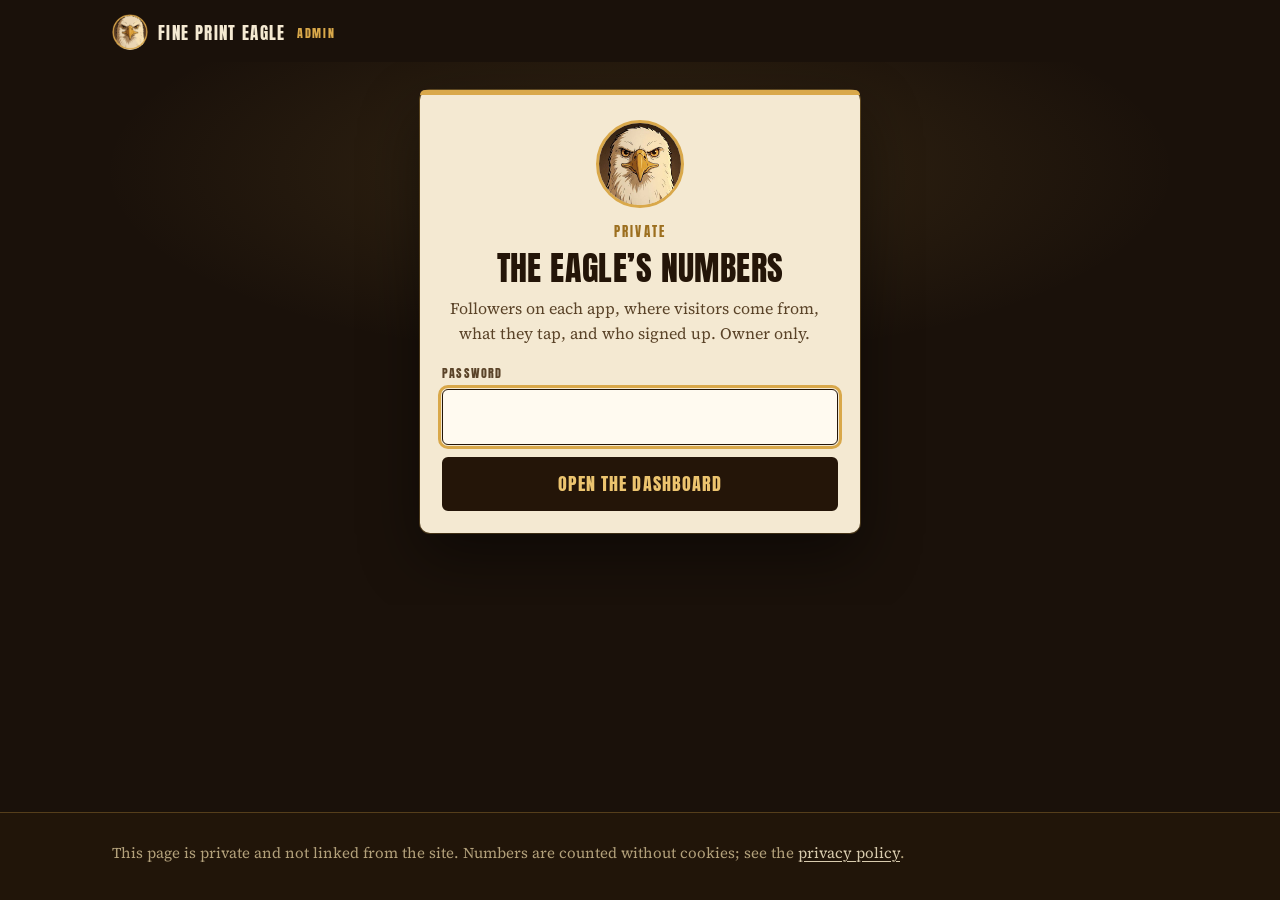
==== commit 0b3213de: "Admin: Your channels section with daily platform stats; phone chart label fix; track the trap 01 wat" ====
--- a/admin/index.html
+++ b/admin/index.html
@@ -40,7 +40,7 @@
         <img src="/assets/eagle-head-320.jpg" width="88" height="88" alt="" class="login-eagle">
         <p class="eyebrow">Private</p>
         <h1 id="login-title">The Eagle&rsquo;s numbers</h1>
-        <p class="what">Where visitors come from, what they tap, and who signed up. Owner only.</p>
+        <p class="what">Followers on each app, where visitors come from, what they tap, and who signed up. Owner only.</p>
         <label class="field" for="password">
           <span>Password</span>
           <input id="password" type="password" name="password" autocomplete="current-password" required autofocus>
@@ -58,17 +58,41 @@
         <div>
           <p class="eyebrow">Fine Print Eagle</p>
           <h1 id="dash-title">The numbers</h1>
-          <p id="updated" class="meta">&nbsp;</p>
-        </div>
-        <div class="range" role="group" aria-label="Time range">
-          <button type="button" data-range="today">Today</button>
-          <button type="button" data-range="7d" aria-pressed="true">7 days</button>
-          <button type="button" data-range="30d">30 days</button>
-          <button type="button" data-range="all">All</button>
         </div>
       </div>
 
       <div id="notice" class="notice" hidden role="status" aria-live="polite"></div>
+
+      <!-- Your channels: followers and views on each app, from the daily snapshot -->
+      <section id="channels-section" class="dash-section" aria-labelledby="channels-title">
+        <div class="section-head">
+          <div>
+            <h2 id="channels-title">Your channels</h2>
+            <p class="meta" id="channels-hint">Followers and views on each app, checked every morning.</p>
+          </div>
+          <button id="refresh-platforms" class="btn btn-ghost small" type="button">Refresh now</button>
+        </div>
+        <div id="channels" class="channels" aria-live="polite" aria-busy="true"></div>
+        <section class="panel" aria-labelledby="posts-title" id="posts-panel">
+          <div class="panel-head"><h2 id="posts-title">Top posts</h2><p class="hint" id="posts-hint">Most-viewed posts across the connected apps, from the latest check.</p></div>
+          <div id="posts" class="table-wrap"></div>
+        </section>
+      </section>
+
+      <!-- Your website: visits counted on fineprinteagle.com -->
+      <section class="dash-section" aria-labelledby="site-title">
+        <div class="section-head">
+          <div>
+            <h2 id="site-title">Your website</h2>
+            <p id="updated" class="meta">&nbsp;</p>
+          </div>
+          <div class="range" role="group" aria-label="Time range">
+            <button type="button" data-range="today">Today</button>
+            <button type="button" data-range="7d" aria-pressed="true">7 days</button>
+            <button type="button" data-range="30d">30 days</button>
+            <button type="button" data-range="all">All</button>
+          </div>
+        </div>
 
       <div id="summary-area" aria-live="polite" aria-busy="true">
         <div id="tiles" class="tiles">
@@ -115,6 +139,8 @@
         </div>
       </div>
 
+      </section>
+
       <section class="panel" aria-labelledby="signups-title" id="signups-panel">
         <div class="panel-head panel-head-actions">
           <div>
@@ -124,28 +150,13 @@
           <div class="actions-row">
             <button id="copy-emails" class="btn btn-ghost small" type="button">Copy all emails</button>
             <button id="download-csv" class="btn btn-ghost small" type="button">Download CSV</button>
+            <a class="open-app" href="https://app.kit.com/subscribers" rel="noopener" target="_blank">Open Kit</a>
           </div>
         </div>
         <p id="kit-note" class="kit-note" hidden></p>
         <div id="signups" class="table-wrap"></div>
       </section>
 
-      <div class="grid-2">
-        <section class="panel" aria-labelledby="yt-title">
-          <div class="panel-head"><h2 id="yt-title">YouTube</h2><p class="hint" id="yt-hint">Views per video, from YouTube&rsquo;s public feed.</p></div>
-          <div id="youtube"></div>
-        </section>
-        <section class="panel" aria-labelledby="platforms-title">
-          <div class="panel-head"><h2 id="platforms-title">Other platforms</h2><p class="hint">Followers and reel views live in each app&rsquo;s own stats. These open them.</p></div>
-          <ul class="platform-links">
-            <li><a href="https://studio.youtube.com/channel/UCFMhokGvGqSnQUtdXCFwqlg/analytics" rel="noopener" target="_blank">YouTube Studio analytics</a><span>Subscribers, views, watch time</span></li>
-            <li><a href="https://www.instagram.com/accounts/insights/" rel="noopener" target="_blank">Instagram insights</a><span>Open on the phone with the account logged in</span></li>
-            <li><a href="https://business.facebook.com/latest/insights/overview" rel="noopener" target="_blank">Meta Business Suite insights</a><span>Facebook Page and Instagram together</span></li>
-            <li><a href="https://www.tiktok.com/tiktokstudio/analytics" rel="noopener" target="_blank">TikTok Studio analytics</a><span>Followers and video views</span></li>
-            <li><a href="https://app.kit.com/subscribers" rel="noopener" target="_blank">Kit subscribers</a><span>The full email list</span></li>
-          </ul>
-        </section>
-      </div>
     </div>
   </section>
 </main>
--- a/assets/admin.css
+++ b/assets/admin.css
@@ -118,28 +118,71 @@
   table.data td.confirmed{ grid-column:2; grid-row:2 / span 2; align-self:center; }
 }
 
-/* YouTube list */
-.videos{ list-style:none; margin:0; padding:0; display:grid; gap:10px; }
-.video{ display:grid; grid-template-columns:72px 1fr auto; gap:12px; align-items:center; text-decoration:none; color:var(--cream); padding:6px; border-radius:8px; }
-.video:hover{ background:rgba(217,168,74,.07); color:var(--cream); }
-.video img{ width:72px; height:40px; object-fit:cover; border-radius:4px; background:#000; }
-.video .t{ font-size:15px; line-height:1.3; }
-.video .t small{ display:block; color:var(--muted); font-size:13px; }
-.video .v{ font-family:var(--head); font-size:20px; line-height:1; text-align:right; }
-.video .v small{ display:block; font-family:var(--body); font-size:12px; color:var(--muted); margin-top:2px; }
+/* Sections: "Your channels" and "Your website" */
+.dash-section{ margin-bottom:28px; }
+.section-head{ display:flex; flex-wrap:wrap; justify-content:space-between; align-items:flex-end; gap:12px 20px; margin-bottom:14px; }
+.section-head h2{ font-size:clamp(28px,6vw,36px); color:var(--cream); }
+.section-head .meta{ color:var(--muted); font-size:15px; margin:6px 0 0; }
+.section-head .btn.small{ margin:0; }
+.section-head .btn[disabled]{ opacity:.6; cursor:default; }
+.open-app{ font-family:var(--head); text-transform:uppercase; letter-spacing:.08em; font-size:12px; color:var(--muted); text-decoration:none; white-space:nowrap; align-self:center; }
+.open-app::after{ content:" \2197"; }
+.open-app:hover{ color:var(--gold-2); }
 
-/* Platform links */
-.platform-links{ list-style:none; margin:0; padding:0; display:grid; gap:4px; }
-.platform-links li{ display:grid; gap:1px; padding:9px 10px; border-radius:6px; }
-.platform-links li:hover{ background:rgba(217,168,74,.07); }
-.platform-links a{ font-family:var(--head); text-transform:uppercase; letter-spacing:.06em; font-size:16px; text-decoration:none; }
-.platform-links a::after{ content:" \2197"; color:var(--muted); }
-.platform-links span{ color:var(--muted); font-size:13px; }
+/* Channel cards */
+.channels{ display:grid; grid-template-columns:1fr 1fr; gap:12px; margin-bottom:14px; }
+.channel{ background:var(--bg-3); border:1px solid rgba(217,168,74,.18); border-radius:var(--radius); padding:14px 14px 12px; display:flex; flex-direction:column; min-width:0; }
+.channel-head{ margin-bottom:8px; }
+.channel-app{ margin-top:auto; padding-top:12px; align-self:flex-start; }
+.channel-name{ font-family:var(--head); text-transform:uppercase; letter-spacing:.14em; font-size:12px; color:var(--gold); line-height:1.2; }
+.channel-num{ font-family:var(--head); font-size:clamp(34px,8vw,48px); line-height:1; color:var(--cream); margin:0; font-variant-numeric:tabular-nums; }
+.channel-unit{ color:var(--muted); font-size:13px; margin:2px 0 0; }
+.change{ font-size:13px; color:var(--muted); margin:8px 0 0; line-height:1.3; }
+.change b{ font-family:var(--head); font-weight:400; font-size:15px; letter-spacing:.02em; color:var(--cream); }
+.change.up b{ color:#9fdcaa; }
+.change.down b{ color:#f0a08e; }
+.spark{ display:block; width:100%; height:38px; margin:10px 0 2px; overflow:visible; }
+.spark .line{ fill:none; stroke:var(--gold); stroke-width:2; stroke-linejoin:round; stroke-linecap:round; }
+.spark .area{ fill:rgba(217,168,74,.12); stroke:none; }
+.spark .end{ fill:var(--gold-2); stroke:var(--bg-3); stroke-width:2; }
+.spark .hit{ fill:transparent; }
+.spark .hot{ fill:var(--cream); stroke:var(--bg-3); stroke-width:2; }
+.channel-stats{ display:grid; grid-template-columns:1fr 1fr; gap:8px; margin:10px 0 0; padding-top:10px; border-top:1px solid rgba(217,168,74,.14); }
+.channel-stats div{ min-width:0; }
+.channel-stats dt{ font-family:var(--head); text-transform:uppercase; letter-spacing:.12em; font-size:11px; color:var(--muted); }
+.channel-stats dd{ margin:2px 0 0; font-family:var(--head); font-size:18px; line-height:1; color:var(--cream); font-variant-numeric:tabular-nums; }
+.channel-stats dd small{ display:block; font-family:var(--body); font-size:12px; color:var(--muted); margin-top:3px; letter-spacing:0; }
+.channel-note{ margin:10px 0 0; font-size:12px; color:var(--muted); line-height:1.35; }
+.channel-note .pill{ margin-right:4px; vertical-align:1px; }
+.channel.is-off{ background:transparent; border-style:dashed; border-color:var(--line); }
+.channel.is-off .off-title{ font-family:var(--head); text-transform:uppercase; letter-spacing:.04em; font-size:22px; line-height:1; color:var(--cream-2); margin:6px 0 6px; }
+.channel.is-off .off-sub{ color:var(--muted); font-size:14px; line-height:1.4; margin:0; overflow-wrap:anywhere; display:-webkit-box; -webkit-line-clamp:4; -webkit-box-orient:vertical; overflow:hidden; }
+.channel.loading-card .skel{ margin:6px 0; }
+
+/* Top posts table (own phone layout, overriding the signups one) */
+.post-link{ color:var(--cream); text-decoration:none; font-weight:600; }
+.post-link:hover{ color:var(--gold-2); text-decoration:underline; }
+.post-meta{ display:none; }
+table.posts td.platform{ white-space:nowrap; }
+table.posts td.date{ white-space:nowrap; }
+table.posts th.num{ text-align:right; }
+@media (max-width:639px){
+  table.data.posts tr{ display:flex; flex-wrap:wrap; gap:4px 16px; padding:12px 4px; }
+  table.data.posts td{ display:block; padding:0; border:0; }
+  table.data.posts td.post{ flex:1 1 100%; min-width:0; font-size:16px; overflow-wrap:anywhere; }
+  table.data.posts td.platform, table.data.posts td.date{ display:none; }
+  table.data.posts .post-meta{ display:block; color:var(--muted); font-size:13px; margin-top:2px; font-weight:400; }
+  table.data.posts td.num{ text-align:left; font-size:14px; color:var(--cream); }
+  table.data.posts td.num::after{ content:" " attr(data-unit); color:var(--muted); }
+}
 
 @media (min-width:700px){
   .tiles{ grid-template-columns:repeat(4,1fr); }
+  .channel{ padding:16px 16px 14px; }
   .grid-2{ grid-template-columns:1fr 1fr; }
   .panel{ padding:22px 22px 20px; }
   .dash{ padding:28px 0 72px; }
 }
+@media (min-width:1000px){ .channels{ grid-template-columns:repeat(4,1fr); } }
+@media (max-width:359px){ .channels{ grid-template-columns:1fr; } }
 @media (prefers-reduced-motion:reduce){ .row::before{ transition:none; } .loading .tile-num::after, .loading .skel{ animation:none; } }
